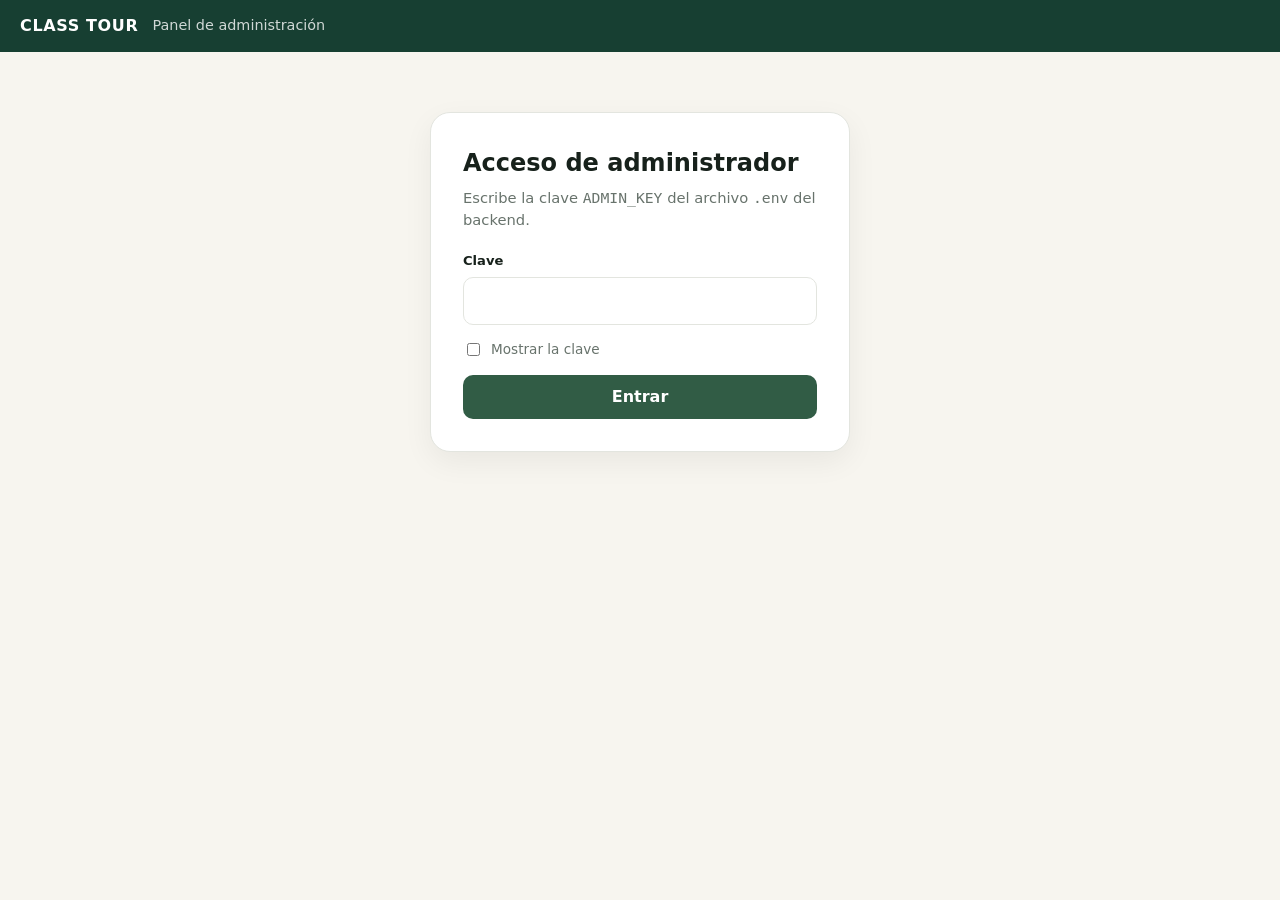
==== admin.html @ 89c0c26c "Add files via upload" ====
<!DOCTYPE html>
<html lang="es">
<head>
  <meta charset="UTF-8">
  <meta name="viewport" content="width=device-width, initial-scale=1">
  <meta name="robots" content="noindex, nofollow">
  <title>Panel de administración | CLASS TOUR</title>

  <link rel="icon" href="data:image/svg+xml,%3Csvg xmlns='http://www.w3.org/2000/svg' viewBox='0 0 64 64'%3E%3Crect width='64' height='64' rx='14' fill='%23173f32'/%3E%3Ctext x='32' y='43' font-family='Georgia,serif' font-size='30' font-weight='700' text-anchor='middle' fill='%23f7f5ef'%3ECT%3C/text%3E%3C/svg%3E">

  <style>
    :root {
      --ink: #17211b;
      --muted: #68736c;
      --paper: #f7f5ef;
      --card: #ffffff;
      --line: #e3e5df;
      --brand: #315c45;
      --brand-dark: #173f32;
      --soft: #edf1eb;
      --danger: #a63d2f;
      --radius: 14px;
    }

    * { box-sizing: border-box; }

    body {
      margin: 0;
      font-family: system-ui, -apple-system, "Segoe UI", Roboto, sans-serif;
      background: var(--paper);
      color: var(--ink);
      line-height: 1.5;
    }

    [hidden] { display: none !important; }

    button, input, select { font: inherit; }

    .topbar {
      position: sticky;
      top: 0;
      z-index: 10;
      display: flex;
      align-items: center;
      gap: 14px;
      padding: 14px 20px;
      background: var(--brand-dark);
      color: #fff;
    }

    .topbar strong { letter-spacing: .04em; }
    .topbar span { opacity: .8; font-size: .9rem; }
    .topbar .spacer { flex: 1; }

    main {
      width: min(1100px, calc(100% - 32px));
      margin: 28px auto 60px;
    }

    .btn {
      padding: 10px 16px;
      border: 0;
      border-radius: 10px;
      background: var(--brand);
      color: #fff;
      font-weight: 700;
      cursor: pointer;
    }

    .btn:hover { background: var(--brand-dark); }
    .btn:disabled { opacity: .6; cursor: not-allowed; }

    .btn-light {
      background: var(--card);
      color: var(--brand);
      border: 1px solid var(--line);
    }

    .btn-light:hover { background: var(--soft); }

    .topbar .btn-light { background: transparent; color: #fff; border-color: rgba(255,255,255,.4); }
    .topbar .btn-light:hover { background: rgba(255,255,255,.12); }

    .login {
      max-width: 420px;
      margin: 60px auto;
      padding: 32px;
      background: var(--card);
      border: 1px solid var(--line);
      border-radius: 20px;
      box-shadow: 0 10px 30px rgba(0,0,0,.06);
    }

    .login h1 { margin: 0 0 6px; font-size: 1.5rem; }
    .login p { margin: 0 0 20px; color: var(--muted); font-size: .92rem; }

    .field { display: flex; flex-direction: column; gap: 6px; margin-bottom: 14px; }
    .field label { font-size: .82rem; font-weight: 700; }

    .field input, .field select {
      width: 100%;
      padding: 11px 12px;
      border: 1px solid var(--line);
      border-radius: 10px;
      background: #fff;
    }

    .field input:focus, .field select:focus, .btn:focus-visible {
      outline: 2px solid var(--brand);
      outline-offset: 1px;
    }

    .show-key { display: flex; align-items: center; gap: 8px; font-size: .85rem; color: var(--muted); margin-bottom: 16px; }

    .error {
      margin: 0 0 14px;
      padding: 10px 12px;
      border-radius: 10px;
      background: #fbeceb;
      color: var(--danger);
      font-size: .9rem;
      font-weight: 600;
    }

    .summary {
      display: grid;
      grid-template-columns: repeat(4, 1fr);
      gap: 12px;
      margin-bottom: 20px;
    }

    .stat {
      padding: 16px;
      background: var(--card);
      border: 1px solid var(--line);
      border-radius: var(--radius);
    }

    .stat b { display: block; font-size: 1.7rem; line-height: 1.1; }
    .stat span { color: var(--muted); font-size: .82rem; }

    .toolbar {
      display: flex;
      flex-wrap: wrap;
      gap: 10px;
      align-items: end;
      margin-bottom: 18px;
    }

    .toolbar .field { margin: 0; flex: 1 1 180px; }
    .toolbar .field.grow { flex: 2 1 260px; }

    .list {
      display: grid;
      grid-template-columns: repeat(2, 1fr);
      gap: 16px;
    }

    .empty {
      grid-column: 1 / -1;
      padding: 50px 20px;
      text-align: center;
      color: var(--muted);
      background: var(--card);
      border: 1px dashed var(--line);
      border-radius: var(--radius);
    }

    .card {
      padding: 20px;
      background: var(--card);
      border: 1px solid var(--line);
      border-radius: var(--radius);
      box-shadow: 0 4px 14px rgba(0,0,0,.04);
    }

    .card-head {
      display: flex;
      align-items: flex-start;
      justify-content: space-between;
      gap: 10px;
      margin-bottom: 12px;
    }

    .card h3 { margin: 0; font-size: 1.1rem; overflow-wrap: anywhere; }

    .badge {
      flex-shrink: 0;
      padding: 4px 10px;
      border-radius: 999px;
      font-size: .74rem;
      font-weight: 800;
      border: 1px solid transparent;
    }

    .badge-pending   { background: #fdf3dc; color: #8a5d0b; border-color: #f0dba5; }
    .badge-approved  { background: #e3f0e8; color: #24523a; border-color: #bcd8c6; }
    .badge-active    { background: #315c45; color: #fff; }
    .badge-suspended { background: #fbeceb; color: var(--danger); border-color: #efc4bf; }
    .badge-inactive  { background: #eceeea; color: #555; border-color: #d8dbd5; }

    dl.info { margin: 0 0 12px; display: grid; grid-template-columns: 110px 1fr; gap: 6px 10px; font-size: .9rem; }
    dl.info dt { color: var(--muted); font-weight: 600; }
    dl.info dd { margin: 0; overflow-wrap: anywhere; }
    dl.info a { color: var(--brand); font-weight: 600; }

    details { margin-bottom: 14px; font-size: .9rem; }
    details summary { cursor: pointer; color: var(--brand); font-weight: 700; }
    details p { margin: 8px 0 0; white-space: pre-wrap; overflow-wrap: anywhere; }

    .actions {
      display: grid;
      grid-template-columns: 1fr;
      gap: 12px;
      padding-top: 14px;
      border-top: 1px solid var(--line);
    }

    .actions .field { margin: 0; }
    .inline { display: flex; gap: 8px; }
    .inline input { flex: 1; min-width: 0; }
    .linkline { font-size: .85rem; color: var(--muted); }
    .linkline a { color: var(--brand); font-weight: 700; }

    .toast {
      position: fixed;
      left: 50%;
      bottom: 24px;
      transform: translateX(-50%) translateY(20px);
      max-width: calc(100% - 32px);
      padding: 12px 18px;
      border-radius: 12px;
      background: var(--brand-dark);
      color: #fff;
      font-weight: 600;
      opacity: 0;
      pointer-events: none;
      transition: opacity .25s ease, transform .25s ease;
    }

    .toast.show { opacity: 1; transform: translateX(-50%) translateY(0); }
    .toast.error-toast { background: var(--danger); }

    .tabs {
      display: flex;
      gap: 8px;
      margin-bottom: 22px;
      border-bottom: 1px solid var(--line);
    }

    .tab {
      margin-bottom: -1px;
      padding: 12px 18px;
      border: 0;
      border-bottom: 3px solid transparent;
      background: transparent;
      color: var(--muted);
      font-weight: 700;
      cursor: pointer;
    }

    .tab[aria-selected="true"] {
      color: var(--brand-dark);
      border-bottom-color: var(--brand);
    }

    .tab:focus-visible { outline: 2px solid var(--brand); outline-offset: 2px; }

    .course-card {
      display: grid;
      grid-template-columns: 110px 1fr;
      gap: 16px;
      padding: 16px;
      background: var(--card);
      border: 1px solid var(--line);
      border-radius: var(--radius);
      box-shadow: 0 4px 14px rgba(0,0,0,.04);
    }

    .course-cover {
      display: grid;
      place-items: center;
      width: 110px;
      height: 110px;
      border-radius: 12px;
      object-fit: cover;
      background: var(--soft);
      color: var(--muted);
      font-size: .75rem;
      font-weight: 700;
    }

    .course-body h3 { margin: 0 0 4px; font-size: 1.05rem; overflow-wrap: anywhere; }
    .course-body p { margin: 0; color: var(--muted); font-size: .88rem; overflow-wrap: anywhere; }
    .course-head { display: flex; justify-content: space-between; align-items: flex-start; gap: 8px; }

    .badge-published { background: #e3f0e8; color: #24523a; border-color: #bcd8c6; }
    .badge-draft     { background: #eceeea; color: #555; border-color: #d8dbd5; }

    .course-actions { display: flex; flex-wrap: wrap; gap: 8px; margin-top: 12px; }

    .btn-small { padding: 7px 12px; font-size: .85rem; }

    .btn-danger { background: var(--card); color: var(--danger); border: 1px solid #efc4bf; }
    .btn-danger:hover { background: #fbeceb; }

    .course-form {
      padding: 26px;
      background: var(--card);
      border: 1px solid var(--line);
      border-radius: 20px;
    }

    .course-form h2 { margin: 0 0 4px; font-size: 1.3rem; }
    .course-form .hint { margin: 0 0 20px; color: var(--muted); font-size: .9rem; }

    .form-grid {
      display: grid;
      grid-template-columns: repeat(2, 1fr);
      gap: 0 16px;
    }

    .field.full { grid-column: 1 / -1; }

    .field textarea {
      width: 100%;
      padding: 11px 12px;
      border: 1px solid var(--line);
      border-radius: 10px;
      background: #fff;
      resize: vertical;
    }

    .field textarea:focus { outline: 2px solid var(--brand); outline-offset: 1px; }

    .field small { color: var(--muted); font-size: .78rem; }

    .photo-grid {
      display: grid;
      grid-template-columns: repeat(auto-fill, minmax(140px, 1fr));
      gap: 12px;
      margin: 12px 0 4px;
    }

    .photo-item {
      position: relative;
      overflow: hidden;
      background: #fff;
      border: 1px solid var(--line);
      border-radius: 12px;
    }

    .photo-item img { display: block; width: 100%; height: 110px; object-fit: cover; }

    .photo-item .cover-flag {
      position: absolute;
      top: 6px;
      left: 6px;
      padding: 2px 8px;
      border-radius: 999px;
      background: var(--brand-dark);
      color: #fff;
      font-size: .7rem;
      font-weight: 800;
    }

    .photo-item .photo-actions { display: flex; gap: 6px; padding: 6px; }
    .photo-item .photo-actions .btn { flex: 1; padding: 5px 6px; font-size: .75rem; }

    .form-actions { display: flex; flex-wrap: wrap; gap: 10px; margin-top: 20px; }

    .field .checkline {
      display: flex;
      flex-direction: row;
      align-items: center;
      gap: 10px;
      font-size: .95rem;
      font-weight: 600;
      cursor: pointer;
    }

    .field .checkline input[type="checkbox"] {
      flex: none;
      width: 18px;
      height: 18px;
      padding: 0;
      margin: 0;
    }

    @media (max-width: 800px) {
      .form-grid { grid-template-columns: 1fr; }
      .course-card { grid-template-columns: 84px 1fr; }
      .course-cover { width: 84px; height: 84px; }
    }

    @media (max-width: 800px) {
      .summary { grid-template-columns: repeat(2, 1fr); }
      .list { grid-template-columns: 1fr; }
      .topbar span { display: none; }
    }
  </style>
</head>

<body>

  <header class="topbar">
    <strong>CLASS TOUR</strong>
    <span>Panel de administración</span>
    <div class="spacer"></div>
    <button type="button" class="btn btn-light" id="logoutBtn" hidden>Salir</button>
  </header>

  <main>

    <!-- ACCESO -->
    <section class="login" id="loginView">
      <h1>Acceso de administrador</h1>
      <p>Escribe la clave <code>ADMIN_KEY</code> del archivo <code>.env</code> del backend.</p>

      <form id="loginForm" novalidate>
        <div class="field">
          <label for="keyInput">Clave</label>
          <input
            type="password"
            id="keyInput"
            autocomplete="current-password"
            required
          >
        </div>

        <label class="show-key">
          <input type="checkbox" id="showKey">
          Mostrar la clave
        </label>

        <p class="error" id="loginError" role="alert" hidden></p>

        <button type="submit" class="btn" id="loginBtn" style="width:100%">Entrar</button>
      </form>
    </section>

    <!-- PANEL -->
    <section id="panelView" hidden>

      <div class="tabs" role="tablist">
        <button type="button" class="tab" id="tabProposals" role="tab" aria-selected="true">Propuestas</button>
        <button type="button" class="tab" id="tabCourses" role="tab" aria-selected="false">Cursos</button>
      </div>

      <!-- PROPUESTAS DE INSTRUCTORES -->
      <div id="proposalsSection">

        <div class="summary" id="summary"></div>

        <div class="toolbar">
          <div class="field">
            <label for="statusFilter">Mostrar</label>
            <select id="statusFilter">
              <option value="all">Todas las propuestas</option>
              <option value="pending">Pendientes</option>
              <option value="approved">Aprobadas</option>
              <option value="active">Activas</option>
              <option value="suspended">Suspendidas</option>
              <option value="inactive">Inactivas</option>
            </select>
          </div>

          <div class="field grow">
            <label for="searchInput">Buscar</label>
            <input
              type="search"
              id="searchInput"
              placeholder="Nombre, correo, teléfono, oficio, ciudad..."
            >
          </div>

          <button type="button" class="btn btn-light" id="refreshBtn">Actualizar</button>
        </div>

        <div class="list" id="list"></div>

      </div>

      <!-- CURSOS -->
      <div id="coursesSection" hidden>

        <div id="courseListWrap">

          <div class="toolbar">
            <div class="field grow">
              <label for="courseSearch">Buscar</label>
              <input
                type="search"
                id="courseSearch"
                placeholder="Título, instructor, categoría, ciudad..."
              >
            </div>

            <button type="button" class="btn" id="newCourseBtn">+ Nuevo curso</button>
            <button type="button" class="btn btn-light" id="refreshCoursesBtn">Actualizar</button>
          </div>

          <div class="list" id="courseList"></div>

        </div>

        <form id="courseForm" class="course-form" hidden novalidate>

          <h2 id="courseFormTitle">Nuevo curso</h2>
          <p class="hint">Los campos con * son obligatorios.</p>

          <div class="form-grid">

            <div class="field full">
              <label for="c-instructor">Instructor (propuestas aprobadas o activas)</label>
              <select id="c-instructor"></select>
              <small>Al elegirlo se completan el nombre y la ciudad si están vacíos.</small>
            </div>

            <div class="field">
              <label for="c-title">Título del curso *</label>
              <input type="text" id="c-title" maxlength="120">
            </div>

            <div class="field">
              <label for="c-tutor">Nombre de quien enseña *</label>
              <input type="text" id="c-tutor" maxlength="100">
            </div>

            <div class="field">
              <label for="c-category">Categoría *</label>
              <select id="c-category"></select>
            </div>

            <div class="field">
              <label for="c-subcategory">Subcategoría</label>
              <input type="text" id="c-subcategory" maxlength="100" placeholder="Ej. Carpintería">
            </div>

            <div class="field">
              <label for="c-location">Lugar (ciudad o municipio) *</label>
              <input type="text" id="c-location" maxlength="100">
            </div>

            <div class="field">
              <label for="c-level">Nivel</label>
              <select id="c-level">
                <option>Todos los niveles</option>
                <option>Inicial</option>
                <option>Intermedio</option>
                <option>Avanzado</option>
              </select>
            </div>

                        <div class="field">
              <label for="c-type">Tipo *</label>
              <select id="c-type">
                <option value="Clase">Clase</option>
                <option value="Taller">Taller</option>
                <option value="Curso">Curso</option>
                <option value="Seminario">Seminario</option>
                <option value="Experiencia">Experiencia</option>
                <option value="Masterclass">Masterclass</option>
              </select>
            </div>

            <div class="field">
              <label for="c-hours">Duración (máx. 160 horas)</label>
              <input type="text" id="c-hours" maxlength="50" placeholder="Ej. 32 horas">
            </div>

            <div class="field">
              <label for="c-schedule">Horario</label>
              <input type="text" id="c-schedule" maxlength="120" placeholder="Ej. Sábados 8:00 a.m. a 12:00 m.">
            </div>

            <div class="field">
              <label for="c-price">Precio en pesos (0 = Consultar)</label>
              <input type="number" id="c-price" min="0" step="1" placeholder="Ej. 250000">
            </div>

            <div class="field">
              <label for="c-spots">Cupos disponibles</label>
              <input type="number" id="c-spots" min="0" step="1">
            </div>

            <div class="field full">
              <label for="c-description">Descripción *</label>
              <textarea id="c-description" rows="4" maxlength="2000"></textarea>
            </div>

            <div class="field full">
              <label for="c-learning">¿Qué se aprende? (un ítem por línea)</label>
              <textarea id="c-learning" rows="4"></textarea>
            </div>

            <div class="field full">
              <label for="c-cal">Enlace de reservas (opcional)</label>
              <input type="url" id="c-cal" placeholder="https://cal.com/..., https://calendly.com/..., etc.">
              <small>Si lo dejas vacío, el estudiante te contactará por WhatsApp o correo.</small>
            </div>

            <div class="field full">
              <label for="c-youtube">Video de YouTube (opcional)</label>
              <input type="url" id="c-youtube" placeholder="https://www.youtube.com/watch?v=...">
              <small>Acepta enlaces youtube.com/watch, youtu.be, shorts o embed.</small>
            </div>

            <div class="field full">
              <label for="c-360">Foto 360° (opcional)</label>
              <input type="text" id="c-360" placeholder="assets/img/cursos/mi-taller-360.jpg">
              <small>Imagen panorámica equirrectangular (proporción 2:1). Puede ser una ruta o un enlace https.</small>
            </div>

            <div class="field full">
              <label for="c-photos">Fotos del taller (una ruta por línea, la primera es portada)</label>
              <textarea id="c-photos" rows="4" placeholder="assets/img/cursos/mi-foto-1.jpg
assets/img/cursos/mi-foto-2.jpg"></textarea>
              <small>Sube las fotos a <code>assets/img/cursos/</code> en el repositorio. Escribe aquí las rutas, una por línea.</small>
              <div class="photo-grid" id="photoGrid"></div>
            </div>

            <div class="field full">
              <label class="checkline">
                <input type="checkbox" id="c-published">
                Publicar en el sitio (necesita al menos una foto)
              </label>
            </div>

          </div>

          <p class="error" id="courseFormError" role="alert" hidden></p>

          <div class="form-actions">
            <button type="submit" class="btn" id="saveCourseBtn">Guardar curso</button>
            <button type="button" class="btn btn-light" id="cancelCourseBtn">Cancelar</button>
          </div>

        </form>

      </div>

    </section>

  </main>

  <div class="toast" id="toast" role="status" aria-live="polite"></div>

  <script>
    "use strict";

    const MODO_LOCAL = false;

    const API_URL =
      "https://script.google.com/macros/s/AKfycbwOFOF6MjMwXtNshN2xctvH5uTox5pBZ_-C-H6V1kbTyOf_BNt3hRf4nxWik581Wysl/exec";

    const TIMEOUT_MS = 15000;

    const STATUS_LABELS = {
      pending: "Pendiente",
      approved: "Aprobada",
      active: "Activa",
      suspended: "Suspendida",
      inactive: "Inactiva"
    };

    const KEY_STORAGE = "classtour_admin_key";

    let adminKey = "";
    let instructors = [];

    const $ = (id) => document.getElementById(id);


    /* ---------- Modo local ---------- */

    async function apiLocal(path, options) {
      console.info("[admin modo local]", path, options);
      await new Promise((resolve) => setTimeout(resolve, 300));
      if (path === "/api/instructors") {
        return { status: 200, ok: true, data: { ok: true, total: 0, instructors: [] } };
      }
      if (path.startsWith("/api/admin/courses")) {
        return { status: 200, ok: true, data: { ok: true, total: 0, courses: [] } };
      }
      return { status: 200, ok: true, data: { ok: true, message: "Modo local activo." } };
    }


    /* ---------- Almacenamiento de la clave ---------- */

    function readStoredKey() {
      try { return sessionStorage.getItem(KEY_STORAGE) || ""; } catch (e) { return ""; }
    }

    function storeKey(value) {
      try {
        if (value) sessionStorage.setItem(KEY_STORAGE, value);
        else sessionStorage.removeItem(KEY_STORAGE);
      } catch (e) { }
    }


    /* ---------- Utilidades ---------- */

    function el(tag, props, children) {
      const node = document.createElement(tag);
      Object.entries(props || {}).forEach(([key, value]) => {
        if (key === "class") node.className = value;
        else if (key === "text") node.textContent = value;
        else node.setAttribute(key, value);
      });
      (children || []).forEach((child) => {
        if (child) node.append(child);
      });
      return node;
    }

    function normalize(value) {
      return String(value || "")
        .toLowerCase()
        .normalize("NFD")
        .replace(/[\u0300-\u036f]/g, "");
    }

    function formatDate(iso) {
      if (!iso) return "—";
      const date = new Date(iso);
      if (Number.isNaN(date.getTime())) return "—";
      return date.toLocaleString("es-CO", { dateStyle: "medium", timeStyle: "short" });
    }

    function whatsappNumber(phone) {
      const raw = String(phone || "").trim();
      const digits = raw.replace(/\D/g, "");
      if (!digits) return "";
      if (raw.startsWith("+")) return digits;
      if (digits.length === 10 && digits.startsWith("3")) return "57" + digits;
      return digits;
    }

    let toastTimer = null;

    function toast(message, isError) {
      const box = $("toast");
      box.textContent = message;
      box.classList.toggle("error-toast", Boolean(isError));
      box.classList.add("show");
      clearTimeout(toastTimer);
      toastTimer = setTimeout(() => box.classList.remove("show"), 3500);
    }


    /* ---------- Llamadas al backend ---------- */

    async function api(path, options) {

      if (MODO_LOCAL) return await apiLocal(path, options);

      const { timeoutMs, ...fetchOptions } = options || {};
      const controller = new AbortController();
      const timer = setTimeout(() => controller.abort(), timeoutMs || TIMEOUT_MS);

      try {
        let url = API_URL;
        let body = null;
        let method = (fetchOptions.method || "GET").toUpperCase();

        if (method === "GET") {
          if (path === "/api/instructors") {
            url += "?action=admin/instructores&key=" + encodeURIComponent(adminKey);
          } else if (path === "/api/admin/courses") {
            url += "?action=admin/cursos&key=" + encodeURIComponent(adminKey);
          }
        } else {
          const parsed = fetchOptions.body ? JSON.parse(fetchOptions.body) : {};
          parsed.key = adminKey;

          if (path === "/api/admin/courses" && method === "POST") {
            parsed.tipo = "admin/cursos/crear";
          } else if (path.match(/^\/api\/admin\/courses\/[^/]+$/) && method === "PUT") {
            parsed.tipo = "admin/cursos/actualizar";
            parsed.courseId = path.split("/").pop();
          } else if (path.match(/^\/api\/admin\/courses\/[^/]+$/) && method === "DELETE") {
            parsed.tipo = "admin/cursos/eliminar";
            parsed.courseId = path.split("/").pop();
          } else if (path.match(/^\/api\/admin\/courses\/[^/]+\/publish$/)) {
            parsed.tipo = "admin/cursos/publicar";
            parsed.courseId = path.split("/")[4];
          } else if (path.match(/^\/api\/admin\/courses\/[^/]+\/photos$/)) {
            parsed.tipo = "admin/cursos/foto/subir";
            parsed.courseId = path.split("/")[4];
          } else if (path.match(/^\/api\/admin\/courses\/[^/]+\/photos\/[^/]+$/)) {
            parsed.tipo = "admin/cursos/foto/borrar";
            parsed.courseId = path.split("/")[4];
            parsed.photoId = path.split("/")[6];
          } else if (path.match(/^\/api\/instructors\/[^/]+\/status$/)) {
            parsed.tipo = "admin/instructores/estado";
            parsed.instructorId = path.split("/")[3];
          }

          body = JSON.stringify(parsed);
          method = "POST";
        }

        const response = await fetch(url, {
          method,
          body,
          headers: { "Content-Type": "text/plain;charset=utf-8" },
          signal: controller.signal,
          redirect: "follow"
        });

        const data = await response.json().catch(() => ({}));
        return { status: response.status, ok: response.ok && data.ok !== false, data };

      } catch (error) {
        return {
          status: 0,
          ok: false,
          data: {
            mensaje: error.name === "AbortError"
              ? "El servidor tardó demasiado en responder."
              : "No se pudo conectar con el servidor."
          }
        };
      } finally {
        clearTimeout(timer);
      }
    }

    function errorMessage(result) {
      return result.data.mensaje || result.data.message || "Ocurrió un error inesperado.";
    }


    /* ---------- Vistas ---------- */

    function showLogin(message) {
      $("panelView").hidden = true;
      $("loginView").hidden = false;
      $("logoutBtn").hidden = true;
      const box = $("loginError");
      box.hidden = !message;
      box.textContent = message || "";
    }

    function showPanel() {
      $("loginView").hidden = true;
      $("panelView").hidden = false;
      $("logoutBtn").hidden = false;
      showTab("proposals");
    }


    /* ---------- Carga y filtros ---------- */

    async function loadInstructors() {
      const result = await api("/api/instructors");
      if (!result.ok) return result;
      instructors = (result.data.instructors || []).slice().sort(
        (a, b) => String(b.createdAt).localeCompare(String(a.createdAt))
      );
      render();
      return result;
    }

    function filtered() {
      const status = $("statusFilter").value;
      const query = normalize($("searchInput").value);
      return instructors.filter((item) => {
        if (status !== "all" && item.status !== status) return false;
        if (!query) return true;
        const text = normalize(
          [item.name, item.email, item.phone, item.skill, item.category, item.location].join(" ")
        );
        return text.includes(query);
      });
    }

    function renderSummary() {
      const count = (status) => instructors.filter((i) => i.status === status).length;
      const stats = [
        ["Total", instructors.length],
        ["Pendientes", count("pending")],
        ["Aprobadas", count("approved")],
        ["Activas", count("active")]
      ];
      const box = $("summary");
      box.replaceChildren(
        ...stats.map(([label, value]) =>
          el("div", { class: "stat" }, [
            el("b", { text: String(value) }),
            el("span", { text: label })
          ])
        )
      );
    }

    function render() {
      renderSummary();
      const items = filtered();
      const list = $("list");
      if (!items.length) {
        list.replaceChildren(
          el("div", {
            class: "empty",
            text: instructors.length
              ? "Ninguna propuesta coincide con el filtro."
              : "Todavía no hay propuestas."
          })
        );
        return;
      }
      list.replaceChildren(...items.map(buildCard));
    }


    /* ---------- Tarjeta de propuesta ---------- */

    function buildCard(item) {
      const status = STATUS_LABELS[item.status] ? item.status : "pending";
      const info = el("dl", { class: "info" });

      function row(label, content) {
        info.append(el("dt", { text: label }));
        const dd = el("dd");
        dd.append(content);
        info.append(dd);
      }

      row("Correo", el("a", { href: "mailto:" + encodeURIComponent(item.email || ""), text: item.email || "—" }));

      const phoneBox = document.createDocumentFragment();
      phoneBox.append(document.createTextNode((item.phone || "—") + " "));
      const wa = whatsappNumber(item.phone);
      if (wa) {
        phoneBox.append(
          el("a", {
            href: "https://wa.me/" + wa,
            target: "_blank",
            rel: "noopener noreferrer",
            text: "· WhatsApp"
          })
        );
      }

      row("Teléfono", phoneBox);
      row("Oficio", document.createTextNode(item.skill || "—"));
      row("Categoría", document.createTextNode(item.category || "—"));
      row("Ubicación", document.createTextNode(item.location || "—"));
      row("Recibida", document.createTextNode(formatDate(item.createdAt)));

      row(
        "Autorización",
        document.createTextNode(
          item.consent && item.consent.accepted
            ? "Sí · " + formatDate(item.consent.at)
            : "No registrada"
        )
      );

      const experience = item.experience
        ? el("details", {}, [
            el("summary", { text: "Experiencia" }),
            el("p", { text: item.experience })
          ])
        : null;

      const select = el("select", { id: "status-" + item.id });
      Object.entries(STATUS_LABELS).forEach(([value, label]) => {
        const option = el("option", { value, text: label });
        if (value === status) option.selected = true;
        select.append(option);
      });

      select.addEventListener("change", async () => {
        const newStatus = select.value;
        const confirmed = window.confirm(
          `¿Cambiar el estado de "${item.name}" a "${STATUS_LABELS[newStatus]}"?`
        );
        if (!confirmed) {
          select.value = status;
          return;
        }
        select.disabled = true;
        const result = await api(
          "/api/instructors/" + encodeURIComponent(item.id) + "/status",
          { method: "PATCH", body: JSON.stringify({ status: newStatus }) }
        );
        if (result.ok) {
          Object.assign(item, result.data.instructor || { status: newStatus });
          render();
          toast(`Estado actualizado a "${STATUS_LABELS[newStatus]}".`);
        } else {
          select.value = status;
          select.disabled = false;
          toast(errorMessage(result), true);
        }
      });

      const statusField = el("div", { class: "field" }, [
        el("label", { for: select.id, text: "Estado" }),
        select
      ]);

      const actions = el("div", { class: "actions" }, [statusField]);

      return el("article", { class: "card" }, [
        el("div", { class: "card-head" }, [
          el("h3", { text: item.name || "Sin nombre" }),
          el("span", { class: "badge badge-" + status, text: STATUS_LABELS[status] })
        ]),
        info,
        experience,
        actions
      ]);
    }


    /* ---------- Eventos de login ---------- */

    $("loginForm").addEventListener("submit", async (event) => {
      event.preventDefault();
      const key = $("keyInput").value.trim();
      if (!key) {
        showLogin("Escribe la clave.");
        return;
      }
      const button = $("loginBtn");
      button.disabled = true;
      button.textContent = "Entrando...";
      adminKey = key;
      const result = await loadInstructors();
      button.disabled = false;
      button.textContent = "Entrar";
      if (result.ok) {
        storeKey(key);
        $("keyInput").value = "";
        showPanel();
      } else {
        adminKey = "";
        showLogin(errorMessage(result));
      }
    });

    $("showKey").addEventListener("change", (event) => {
      $("keyInput").type = event.target.checked ? "text" : "password";
    });

    $("logoutBtn").addEventListener("click", () => {
      adminKey = "";
      instructors = [];
      storeKey("");
      showLogin("");
    });

    $("refreshBtn").addEventListener("click", async () => {
      const result = await loadInstructors();
      toast(result.ok ? "Lista actualizada." : errorMessage(result), !result.ok);
    });

    $("statusFilter").addEventListener("change", render);
    $("searchInput").addEventListener("input", render);


    /* ==========================================================
       CURSOS
    ========================================================== */

    const CATEGORIES = [
      "Actividades al aire libre", "Arquitectura", "Arte", "Artes escénicas",
      "Artesanías", "Baile y danzas", "Barista", "Bodas y eventos", "Bebidas",
      "Cinematografía", "Moda", "Diseño", "Escultura", "Equitación y Vaulting",
      "Fotografía", "Gastronomía", "Historieta", "Literatura e Historia",
      "Manualidades", "Multimedia", "Metales y mecánica", "Música", "Negocios",
      "Enología", "Restauraciones", "Sexualidad", "Tatuajes",
      "Cursos libres de oficios"
    ];

    const MAX_PHOTOS = 8;

    let adminCourses = [];
    let editingCourse = null;
    let photoItems = [];
    let removedPhotoIds = [];
    let photoCounter = 0;

    const enc = encodeURIComponent;

    function showTab(name) {
      const isCourses = name === "courses";
      $("proposalsSection").hidden = isCourses;
      $("coursesSection").hidden = !isCourses;
      $("tabProposals").setAttribute("aria-selected", String(!isCourses));
      $("tabCourses").setAttribute("aria-selected", String(isCourses));
      if (isCourses) {
        closeCourseForm();
        loadAdminCourses();
      }
    }

    function formatPrice(price) {
      if (!price) return "Precio: consultar";
      return new Intl.NumberFormat("es-CO", {
        style: "currency",
        currency: "COP",
        maximumFractionDigits: 0
      }).format(price);
    }

    async function loadAdminCourses() {
      const result = await api("/api/admin/courses");
      if (!result.ok) {
        toast(errorMessage(result), true);
        return result;
      }
      adminCourses = result.data.courses || [];
      renderAdminCourses();
      return result;
    }

    function renderAdminCourses() {
      const query = normalize($("courseSearch").value);
      const items = adminCourses.filter((course) => {
        if (!query) return true;
        return normalize(
          [course.title, course.tutor, course.category, course.location].join(" ")
        ).includes(query);
      });

      const list = $("courseList");

      if (!items.length) {
        list.replaceChildren(
          el("div", {
            class: "empty",
            text: adminCourses.length
              ? "Ningún curso coincide con la búsqueda."
              : "Todavía no hay cursos. Pulsa \"+ Nuevo curso\" para crear el primero."
          })
        );
        return;
      }

      list.replaceChildren(...items.map(buildCourseCard));
    }

    function buildCourseCard(course) {
      const firstPhoto = course.photos && course.photos.length ? course.photos[0] : null;
      const cover = firstPhoto
        ? el("img", { class: "course-cover", src: firstPhoto.url, alt: "" })
        : el("div", { class: "course-cover", text: "Sin foto" });

      const editBtn = el("button", { type: "button", class: "btn btn-light btn-small", text: "Editar" });
      editBtn.addEventListener("click", () => openCourseForm(course));

      const publishBtn = el("button", {
        type: "button",
        class: "btn btn-light btn-small",
        text: course.published ? "Ocultar" : "Publicar"
      });

      publishBtn.addEventListener("click", async () => {
        publishBtn.disabled = true;
        const result = await api(
          "/api/admin/courses/" + enc(course.id) + "/publish",
          { method: "PATCH", body: JSON.stringify({ published: !course.published }) }
        );
        publishBtn.disabled = false;
        if (result.ok) {
          Object.assign(course, result.data.course);
          renderAdminCourses();
          toast(result.data.mensaje || "Actualizado.");
        } else {
          toast(errorMessage(result), true);
        }
      });

      const deleteBtn = el("button", { type: "button", class: "btn btn-danger btn-small", text: "Eliminar" });
      deleteBtn.addEventListener("click", async () => {
        const confirmed = window.confirm(
          `¿Eliminar el curso "${course.title}"? Esta acción no se puede deshacer.`
        );
        if (!confirmed) return;
        deleteBtn.disabled = true;
        const result = await api("/api/admin/courses/" + enc(course.id), { method: "DELETE" });
        if (result.ok) {
          adminCourses = adminCourses.filter((item) => item.id !== course.id);
          renderAdminCourses();
          toast("Curso eliminado.");
        } else {
          deleteBtn.disabled = false;
          toast(errorMessage(result), true);
        }
      });

      const photoCount = course.photos ? course.photos.length : 0;

      return el("article", { class: "course-card" }, [
        cover,
        el("div", { class: "course-body" }, [
          el("div", { class: "course-head" }, [
            el("h3", { text: course.title }),
            el("span", {
              class: "badge " + (course.published ? "badge-published" : "badge-draft"),
              text: course.published ? "Publicado" : "Borrador"
            })
          ]),
          el("p", { text: `${course.courseType || "Clase"} · ${course.tutor} · ${course.category}` }),
          el("p", { text: `${course.location} · ${formatPrice(course.price)} · ${photoCount} foto(s)` }),
          el("div", { class: "course-actions" }, [editBtn, publishBtn, deleteBtn])
        ])
      ]);
    }


    /* ---------- Formulario ---------- */

    function fillSelect(select, entries, selected) {
      select.replaceChildren(
        ...entries.map(([value, label]) => {
          const option = el("option", { value, text: label });
          if (value === selected) option.selected = true;
          return option;
        })
      );
    }

    function openCourseForm(course) {
      editingCourse = course || null;
      removedPhotoIds = [];

      $("courseFormTitle").textContent = course ? "Editar curso" : "Nuevo curso";
      $("courseFormError").hidden = true;

      const approved = instructors.filter(
        (item) => item.status === "approved" || item.status === "active"
      );

      fillSelect(
        $("c-instructor"),
        [["", "Sin instructor vinculado (escribo el nombre a mano)"]].concat(
          approved.map((item) => [item.id, `${item.name} — ${item.skill}${item.location ? " (" + item.location + ")" : ""}`])
        ),
        course && course.instructorId ? course.instructorId : ""
      );

      fillSelect(
        $("c-category"),
        [["", "Selecciona una categoría"]].concat(CATEGORIES.map((name) => [name, name])),
        course ? course.category : ""
      );

      const set = (id, value) => { $(id).value = value === null || value === undefined ? "" : value; };

      set("c-title", course ? course.title : "");
      set("c-tutor", course ? course.tutor : "");
      set("c-subcategory", course ? course.subcategory : "");
      set("c-location", course ? course.location : "");
      set("c-level", course ? course.level : "Todos los niveles");
      set("c-type", course ? course.courseType : "");
      set("c-hours", course ? course.hours : "");
      set("c-schedule", course ? course.schedule : "");
      set("c-price", course ? course.price : "");
      set("c-spots", course ? course.spots : "");
      set("c-description", course ? course.description : "");
      set("c-learning", course ? (course.learning || []).join("\n") : "");
      set("c-cal", course ? (course.calUrl || "") : "");
      set("c-youtube", course ? course.youtubeUrl : "");
      set("c-360", course ? course.photo360 : "");
      $("c-published").checked = course ? course.published : false;


      photoItems = course
        ? (course.photos || []).map((photo) => ({
            key: ++photoCounter,
            id: photo.id,
            url: photo.url
          }))
        : [];

      $("c-photos").value = photoItems.map(item => item.url).join("\n");

      renderPhotoGrid();

      $("courseListWrap").hidden = true;
      $("courseForm").hidden = false;
      $("c-title").focus();
    }

    function closeCourseForm() {
      $("courseForm").hidden = true;
      $("courseListWrap").hidden = false;
      editingCourse = null;
      photoItems = [];
      removedPhotoIds = [];
    }

    function renderPhotoGrid() {
      const grid = $("photoGrid");

      if (!photoItems.length) {
        grid.replaceChildren();
        return;
      }

      grid.replaceChildren(
        ...photoItems.map((item, index) => {
          const removeBtn = el("button", { type: "button", class: "btn btn-danger", text: "Quitar" });

          removeBtn.addEventListener("click", () => {
  if (item.id) {
    removedPhotoIds.push(item.id);
  }

  photoItems.splice(index, 1);

  syncPhotoTextarea();
  renderPhotoGrid();
});

          return el("div", { class: "photo-item" }, [
            el("img", { src: item.url, alt: `Foto ${index + 1}` }),
            index === 0 ? el("span", { class: "cover-flag", text: "Portada" }) : null,
            el("div", { class: "photo-actions" }, [removeBtn])
          ]);
        })
      );
    }

    function syncPhotoTextarea() {
      $("c-photos").value = photoItems.map(item => item.url || "").join("\n");
    }

    function getYoutubeId(url) {
      try {
        const u = new URL(String(url || "").trim());
        const host = u.hostname.replace(/^www\.|^m\./, "");
        let id = null;
        if (host === "youtu.be") {
          id = u.pathname.slice(1);
        } else if (host === "youtube.com" || host === "music.youtube.com") {
          if (u.pathname === "/watch") {
            id = u.searchParams.get("v");
          } else {
            const m = u.pathname.match(/^\/(embed|shorts|live)\/([^/?]+)/);
            if (m) id = m[2];
          }
        }
        return id && /^[\w-]{11}$/.test(id) ? id : null;
      } catch (e) {
        return null;
      }
    }

        function readCourseForm() {
      const value = (id) => $(id).value.trim();

      return {
        instructorId: $("c-instructor").value,
        title: value("c-title"),
        tutor: value("c-tutor"),
        category: $("c-category").value,
        subcategory: value("c-subcategory"),
        location: value("c-location"),
        level: $("c-level").value,
        courseType: $("c-type").value,
        hours: value("c-hours"),
        schedule: value("c-schedule"),
        price: value("c-price") === "" ? 0 : Number(value("c-price")),
        spots: value("c-spots") === "" ? null : Number(value("c-spots")),
        description: value("c-description"),
        learning: $("c-learning").value,
        calUrl: value("c-cal"),
        youtubeUrl: value("c-youtube"),
        photo360: value("c-360").replace(/\\/g, "/"),
        published: $("c-published").checked
      };
    }

        function courseFormProblem(data) {
      if (data.title.length < 3) return "Escribe el título del curso (mínimo 3 letras).";
      if (data.tutor.length < 2) return "Escribe el nombre de quien enseña.";
      if (!data.category) return "Selecciona una categoría.";
      if (!data.courseType) return "Selecciona si es una clase o un taller.";
      if (!data.location) return "Escribe el lugar donde se dicta el curso.";
      if (data.description.length < 10) return "Escribe una descripción (mínimo 10 letras).";
      if (data.calUrl && !/^https:\/\//i.test(data.calUrl)) return "El enlace de reservas debe empezar por https://";
      if (data.youtubeUrl && !getYoutubeId(data.youtubeUrl)) {
        return "El enlace de YouTube no es válido. Pega la URL completa del video.";
      }

      if (data.photo360 &&
          !(/^https:\/\//i.test(data.photo360) || /\.(jpe?g|png|webp)$/i.test(data.photo360))) {
        return "La foto 360° debe ser un enlace https o una ruta a un archivo .jpg, .png o .webp.";
      }

      if (data.hours) {
        const match = String(data.hours).match(/\d+/);
        if (match && Number(match[0]) > 160) {
          return "La duración no puede superar 160 horas (curso libre).";
        }
      }

      if (data.published && photoItems.length === 0) {
        return "Para publicar el curso agrega al menos una foto (ruta).";
      }

      return "";
    }
    async function saveCourse(event) {
      event.preventDefault();

      const errorBox = $("courseFormError");
      errorBox.hidden = true;

      const fail = (message) => {
        errorBox.textContent = message;
        errorBox.hidden = false;
        errorBox.scrollIntoView({ block: "nearest" });
      };

          const data = readCourseForm();
      const problem = courseFormProblem(data);

      if (problem) {
        fail(problem);
        return;
      }

      const button = $("saveCourseBtn");
      button.disabled = true;
      button.textContent = "Guardando...";

      try {
        // 1) Crear el curso si es nuevo (siempre como borrador)
        let course = editingCourse;

        if (!course) {
          const created = await api("/api/admin/courses", {
            method: "POST",
            body: JSON.stringify({ ...data, published: false })
          });

          if (!created.ok) {
            fail(errorMessage(created));
            return;
          }

          course = created.data.course;
          editingCourse = course;
        }

        // 2) Borrar fotos eliminadas (no aplica a rutas locales)
        for (const id of removedPhotoIds.slice()) {
          if (id.startsWith("path-")) continue;
          await api(
            "/api/admin/courses/" + enc(course.id) + "/photos/" + enc(id),
            { method: "DELETE" }
          );
          removedPhotoIds = removedPhotoIds.filter((item) => item !== id);
        }

        // 3) Guardar las rutas de fotos nuevas
        const savedPaths = new Set();

        for (const item of photoItems) {
          if (item.id && !item.id.startsWith("path-")) {
            savedPaths.add(item.url);
            continue;
          }

          const upload = await api(
            "/api/admin/courses/" + enc(course.id) + "/photos",
            { method: "POST", body: JSON.stringify({ path: item.url }) }
          );

          if (!upload.ok) {
            fail("No se pudo guardar una ruta de foto: " + errorMessage(upload));
            return;
          }

          savedPaths.add(item.url);
        }

        // 4) Guardar los datos del curso
        const saved = await api("/api/admin/courses/" + enc(course.id), {
          method: "PUT",
          body: JSON.stringify({ ...data })
        });

        if (!saved.ok) {
          fail(errorMessage(saved));
          return;
        }

        toast("Curso guardado.");
        closeCourseForm();
        await loadAdminCourses();

      } finally {
        button.disabled = false;
        button.textContent = "Guardar curso";
      }
    }
      /* ---------- Eventos de cursos ---------- */

    $("tabProposals").addEventListener("click", () => showTab("proposals"));
    $("tabCourses").addEventListener("click", () => showTab("courses"));
    $("newCourseBtn").addEventListener("click", () => openCourseForm(null));
    $("courseSearch").addEventListener("input", renderAdminCourses);

    $("refreshCoursesBtn").addEventListener("click", async () => {
      const result = await loadAdminCourses();
      if (result.ok) toast("Lista actualizada.");
    });

    $("courseForm").addEventListener("submit", saveCourse);

    $("cancelCourseBtn").addEventListener("click", () => {
      closeCourseForm();
    });

    $("c-instructor").addEventListener("change", () => {
      const item = instructors.find((entry) => entry.id === $("c-instructor").value);
      if (!item) return;
      if (!$("c-tutor").value.trim()) $("c-tutor").value = item.name || "";
      if (!$("c-location").value.trim()) $("c-location").value = item.location || "";
      if (!$("c-category").value && CATEGORIES.includes(item.category)) {
        $("c-category").value = item.category;
      }
    });

    $("c-photos").addEventListener("input", (event) => {
      const lines = event.target.value
        .split("\n")
        .map(l => l.trim().replace(/\\/g, "/"))
        .filter(Boolean)
        .slice(0, MAX_PHOTOS);

      photoItems = lines.map((path, index) => ({
        key: ++photoCounter,
        id: "path-" + index,
        url: path
      }));

      renderPhotoGrid();
    });


    /* ---------- Inicio ---------- */

    (async function init() {
      if (MODO_LOCAL) {
        showPanel();
        return;
      }

      const stored = readStoredKey();

      if (!stored) {
        showLogin("");
        return;
      }

      adminKey = stored;
      const result = await loadInstructors();

      if (result.ok) {
        showPanel();
      } else {
        adminKey = "";
        storeKey("");
        showLogin(errorMessage(result));
      }
    })();
  </script>

</body>
</html>
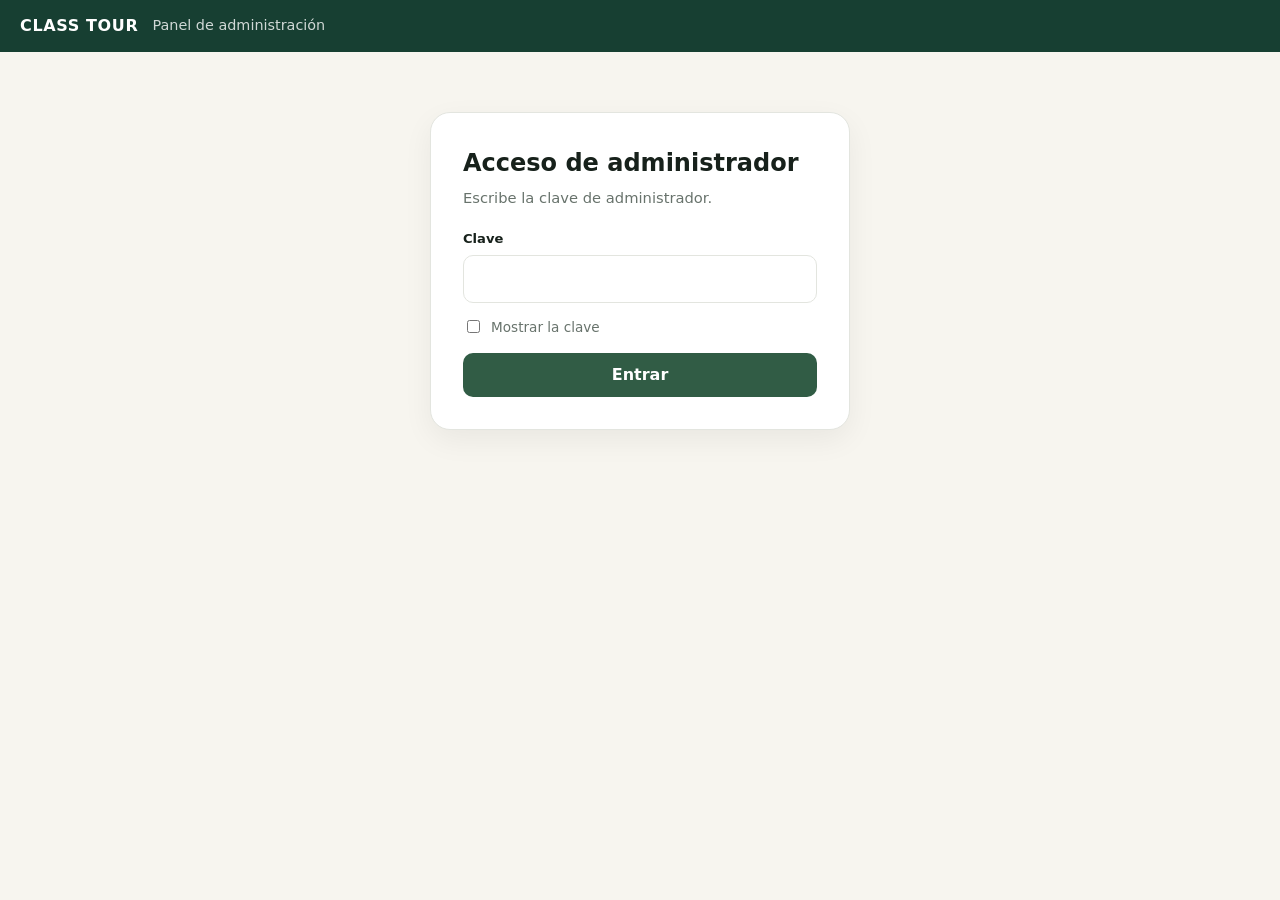
==== commit d14a30c9: "Update admin login prompt and enhance fetch logic" ====
--- a/admin.html
+++ b/admin.html
@@ -415,7 +415,7 @@
     <!-- ACCESO -->
     <section class="login" id="loginView">
       <h1>Acceso de administrador</h1>
-      <p>Escribe la clave <code>ADMIN_KEY</code> del archivo <code>.env</code> del backend.</p>
+      <p>Escribe la clave de administrador.</p>
 
       <form id="loginForm" novalidate>
         <div class="field">
@@ -652,7 +652,7 @@
     const MODO_LOCAL = false;
 
     const API_URL =
-      "https://script.google.com/macros/s/AKfycbwOFOF6MjMwXtNshN2xctvH5uTox5pBZ_-C-H6V1kbTyOf_BNt3hRf4nxWik581Wysl/exec";
+  "https://script.google.com/macros/s/AKfycbyvy0q2SbOL_141rS5viSYVBar4GkC0-G03sot0CXgLBk6lIg37-oAQmyPUqD8DUQQv/exec";
 
     const TIMEOUT_MS = 15000;
 
@@ -803,13 +803,34 @@
           method = "POST";
         }
 
-        const response = await fetch(url, {
-          method,
-          body,
-          headers: { "Content-Type": "text/plain;charset=utf-8" },
-          signal: controller.signal,
-          redirect: "follow"
-        });
+                // Las lecturas (GET) se reintentan; las escrituras no, para no duplicar datos
+        const intentos = method === "GET" ? 3 : 1;
+        let response = null;
+        let ultimoError = null;
+
+        for (let i = 0; i < intentos; i++) {
+          const ctrl = new AbortController();
+          const t = setTimeout(
+            () => ctrl.abort(),
+            method === "GET" ? 8000 : (timeoutMs || TIMEOUT_MS)
+          );
+          try {
+            response = await fetch(url, {
+              method,
+              body,
+              headers: { "Content-Type": "text/plain;charset=utf-8" },
+              signal: ctrl.signal,
+              redirect: "follow"
+            });
+            clearTimeout(t);
+            break;
+          } catch (e) {
+            clearTimeout(t);
+            ultimoError = e;
+          }
+        }
+
+        if (!response) throw ultimoError;
 
         const data = await response.json().catch(() => ({}));
         return { status: response.status, ok: response.ok && data.ok !== false, data };
@@ -1259,7 +1280,7 @@
       set("c-subcategory", course ? course.subcategory : "");
       set("c-location", course ? course.location : "");
       set("c-level", course ? course.level : "Todos los niveles");
-      set("c-type", course ? course.courseType : "");
+      set("c-type", course ? course.courseType : "Clase");
       set("c-hours", course ? course.hours : "");
       set("c-schedule", course ? course.schedule : "");
       set("c-price", course ? course.price : "");
@@ -1532,18 +1553,28 @@
       }
     });
 
-    $("c-photos").addEventListener("input", (event) => {
+       $("c-photos").addEventListener("input", (event) => {
       const lines = event.target.value
         .split("\n")
         .map(l => l.trim().replace(/\\/g, "/"))
         .filter(Boolean)
         .slice(0, MAX_PHOTOS);
 
+      const originales = editingCourse && editingCourse.photos
+        ? editingCourse.photos
+        : [];
+      const idPorUrl = new Map(originales.map((p) => [p.url, p.id]));
+
       photoItems = lines.map((path, index) => ({
         key: ++photoCounter,
-        id: "path-" + index,
+        id: idPorUrl.get(path) || ("path-" + index),
         url: path
       }));
+
+      // Las fotos originales cuya línea se borró del cuadro se eliminan al guardar
+      removedPhotoIds = originales
+        .filter((p) => !lines.includes(p.url))
+        .map((p) => p.id);
 
       renderPhotoGrid();
     });
@@ -1578,4 +1609,4 @@
   </script>
 
 </body>
-</html>+</html>
